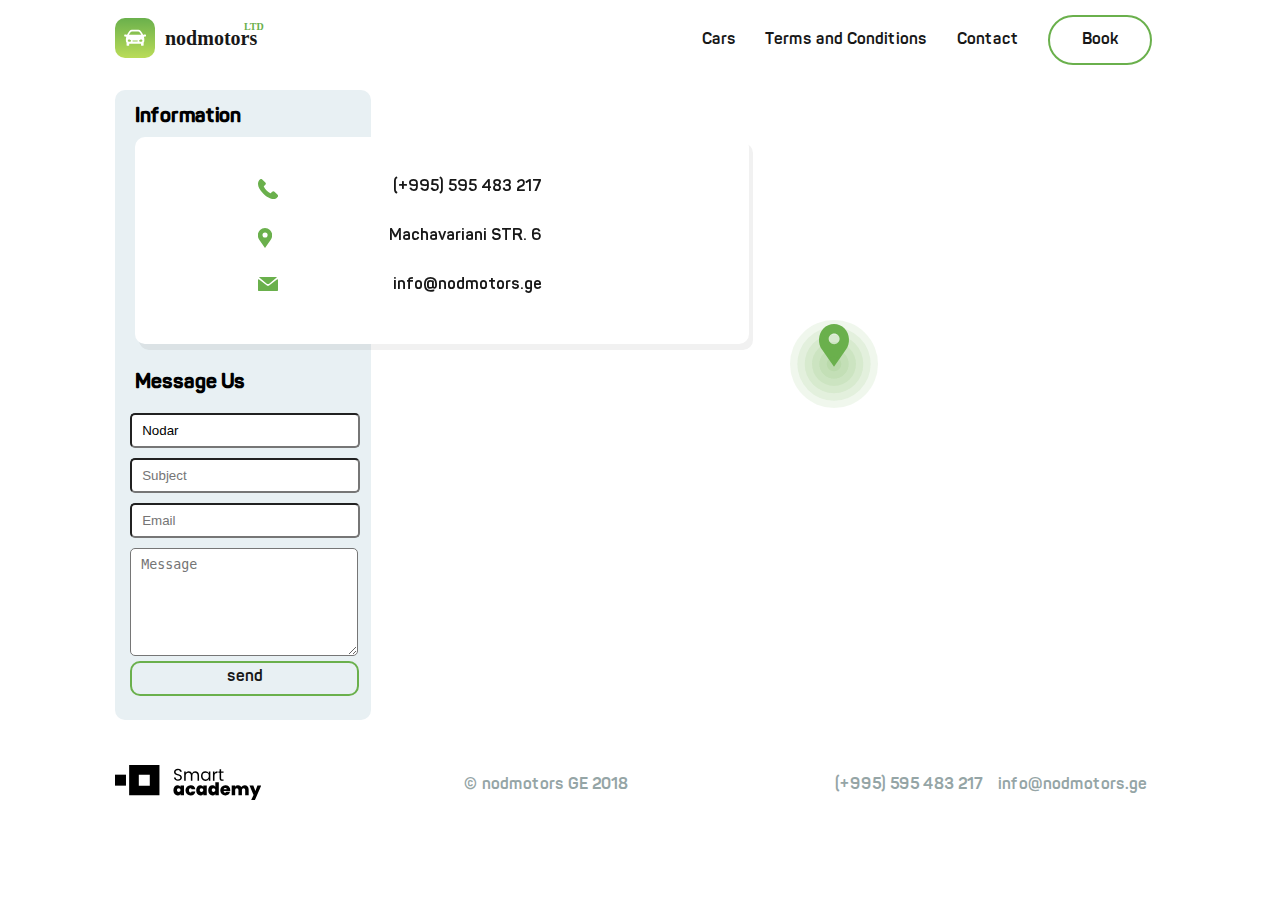
==== assets/contact.html @ 6c71d7b9 "link update 2" ====
<!DOCTYPE html>
<html lang="ka">
  <head>
    <meta charset="UTF-8" />
    <meta name="viewport" content="width=device-width, initial-scale=1.0" />
    <meta http-equiv="X-UA-Compatible" content="ie=edge" />
    <link rel="stylesheet" href="css/contact.css" />
    <title>Contact</title>
  </head>
  <body>
    <header>
      <a href="../index.html" class="navnav"
        ><svg
          xmlns="http://www.w3.org/2000/svg"
          xmlns:xlink="http://www.w3.org/1999/xlink"
          width="155"
          height="40"
          viewBox="0 0 155 40"
        >
          <defs>
            <linearGradient
              id="linear-gradient"
              x1="0.5"
              x2="0.5"
              y2="1"
              gradientUnits="objectBoundingBox"
            >
              <stop offset="0" stop-color="#6ab04c" />
              <stop offset="1" stop-color="#badc58" />
            </linearGradient>
          </defs>
          <g id="Logo" transform="translate(-87 -112)">
            <rect
              id="GradientBox"
              width="40"
              height="40"
              rx="10"
              transform="translate(87 112)"
              fill="url(#linear-gradient)"
            />
            <g id="Car" transform="translate(96.209 65.169)">
              <path
                id="Path_1"
                data-name="Path 1"
                d="M21.317,63.333h-1.6a.472.472,0,0,0-.327.131l-.341.327a17,17,0,0,0-2.514-4.008,3.146,3.146,0,0,0-2.444-1.158H7.7a3.145,3.145,0,0,0-2.444,1.158,16.614,16.614,0,0,0-2.519,4L2.4,63.465a.472.472,0,0,0-.327-.131H.472A.472.472,0,0,0,0,63.805V64.9a.472.472,0,0,0,.442.471l1.642.1a10.474,10.474,0,0,0-.442,3.33,4.253,4.253,0,0,0,.724,2.754V74.1a.4.4,0,0,0,.4.4H4.58a.4.4,0,0,0,.4-.4V72.521H16.814V74.1a.4.4,0,0,0,.4.4h1.818a.4.4,0,0,0,.4-.4V71.556a4.253,4.253,0,0,0,.724-2.754,10.474,10.474,0,0,0-.442-3.33l1.642-.1a.472.472,0,0,0,.442-.471V63.805A.472.472,0,0,0,21.317,63.333ZM6.6,60.887A1.409,1.409,0,0,1,7.7,60.368h6.4a1.41,1.41,0,0,1,1.095.519,16.447,16.447,0,0,1,1.871,2.773l-12.34,0A16.552,16.552,0,0,1,6.6,60.887Zm-1.345,9.7c-.9,0-1.638-.3-1.638-1.013s.266-1.3,1.171-1.3,2.106.581,2.106,1.3S6.161,70.588,5.256,70.588Zm7.356-.149H9.177a.94.94,0,0,1-.939-.939.263.263,0,0,1,.263-.263h4.787a.263.263,0,0,1,.263.263A.94.94,0,0,1,12.612,70.439Zm3.921.149c-.9,0-1.638-.3-1.638-1.013s1.2-1.3,2.106-1.3,1.171.581,1.171,1.3S17.438,70.588,16.533,70.588Z"
                fill="#fff"
              />
            </g>
            <text
              id="nodmotors"
              transform="translate(137 139)"
              fill="#181818"
              font-size="20"
              font-family="SegoeUI-Bold, Segoe UI"
              font-weight="700"
            >
              <tspan x="0" y="0">nodmotors</tspan>
            </text>
            <text
              id="LTD"
              transform="translate(216 124)"
              fill="#6ab04c"
              font-size="10"
              font-family="SegoeUI-Bold, Segoe UI"
              font-weight="700"
            >
              <tspan x="0" y="0">LTD</tspan>
            </text>
          </g>
        </svg></a
      >
      <div class="flex1"></div>
      <nav id="nav">
        <ul class="headnav">
          <li><a href="../index.html" class="carss">Cars</a></li>
          <li><a href="terms.html" class="terms">Terms and Conditions</a></li>
          <li><a href="#!" class="contact">Contact</a></li>
          <li><a href="#!" class="book" id="book">Book</a></li>
        </ul>
      </nav>
      <!-- booking menu -->
      <div id="book_contact" class="book_contact">
        <form action="#!" method="post" class="message_form" id="message_form">
          <h1 class="form_h1">Booking Form</h1>
          <p class="form_p">
            Includes Michelin Pilot Sport 4S tires, larger, more powerful brakes
            and lowered
          </p>
          <input
            type="text"
            class="disable"
            name="firstname"
            value="Nodar"
            placeholder="Name"
          />
          <input
            type="text"
            class="disable"
            name="subject"
            placeholder="Subject"
          />
          <input type="text" class="disable" name="email" placeholder="Email" />
          <textarea
            class="disable"
            cols="22"
            rows="7"
            placeholder="Message"
          ></textarea>
          <a id="checksend" class="send disable">send</a>
          <div id="check" class="check">
            <div class="last-check">
              <img src="images/Check.png" alt="check icon" title="check icon" />
              <h2 class="ty">Thank you!</h2>
              <p>Your message has been sent successfully.</p>
            </div>
          </div>
        </form>
      </div>

      <!-- booking menu end -->
      <!-- responsive burger menu -->
      <div class="bmenu">
        <span></span>
      </div>
    </header>
    <main>
      <div class="info">
        <div class="info_content">
          <h1>Information</h1>
          <div class="contact-detail">
            <ul class="contact-cont">
              <li>
                <svg
                  xmlns="http://www.w3.org/2000/svg"
                  width="20.045"
                  height="20"
                  viewBox="0 0 20.045 20"
                >
                  <g id="Call" transform="translate(0 -0.394)">
                    <g
                      id="Group_147"
                      data-name="Group 147"
                      transform="translate(0 0.394)"
                    >
                      <g
                        id="Group_146"
                        data-name="Group 146"
                        transform="translate(0 0)"
                      >
                        <path
                          id="Path_144"
                          data-name="Path 144"
                          d="M19.6,16.213l-3.1-3.1a1.614,1.614,0,0,0-2.276.043l-1.56,1.559-.308-.171a15.52,15.52,0,0,1-3.751-2.713A15.607,15.607,0,0,1,5.887,8.076c-.058-.1-.113-.205-.168-.3L6.766,6.73l.515-.515a1.613,1.613,0,0,0,.042-2.276l-3.1-3.1A1.612,1.612,0,0,0,1.95.886l-.872.877.024.024A5.045,5.045,0,0,0,.383,3.055a5.258,5.258,0,0,0-.32,1.286C-.346,7.73,1.2,10.827,5.405,15.03,11.215,20.839,15.9,20.4,16.1,20.378a5.231,5.231,0,0,0,1.29-.324,5.028,5.028,0,0,0,1.264-.716l.019.017.884-.866A1.616,1.616,0,0,0,19.6,16.213Z"
                          transform="translate(0 -0.394)"
                          fill="#6ab04c"
                        />
                      </g>
                    </g>
                  </g>
                </svg>
              </li>
              <li><a href="">(+995) 595 483 217</a></li>
            </ul>
            <ul class="contact-cont">
              <li>
                <svg
                  xmlns="http://www.w3.org/2000/svg"
                  width="14.008"
                  height="20"
                  viewBox="0 0 14.008 20"
                >
                  <path
                    id="Pin"
                    d="M20.16,2.052a7,7,0,0,0-9.906,0A7.978,7.978,0,0,0,9.6,11.9L15.207,20l5.6-8.093A7.981,7.981,0,0,0,20.16,2.052ZM15.272,9.5A2.557,2.557,0,1,1,17.829,6.94,2.56,2.56,0,0,1,15.272,9.5Z"
                    transform="translate(-8.203)"
                    fill="#6ab04c"
                  />
                </svg>
              </li>
              <li><a href="">Machavariani STR. 6</a></li>
            </ul>
            <ul class="contact-cont">
              <li>
                <svg
                  id="Group_145"
                  data-name="Group 145"
                  xmlns="http://www.w3.org/2000/svg"
                  width="20"
                  height="14.359"
                  viewBox="0 0 20 14.359"
                >
                  <path
                    id="Path_142"
                    data-name="Path 142"
                    d="M2.062,5.027l7.2,5.853a1.8,1.8,0,0,0,1.214.361,1.8,1.8,0,0,0,1.213-.361l7.2-5.853c.577-.466.447-.848-.286-.848H2.35C1.617,4.179,1.486,4.561,2.062,5.027Z"
                    transform="translate(-0.48 -4.179)"
                    fill="#6ab04c"
                  />
                  <path
                    id="Path_143"
                    data-name="Path 143"
                    d="M18.937,7.346l-7.872,6.13a1.872,1.872,0,0,1-2.129,0L1.063,7.346C.478,6.892,0,7.135,0,7.887V17.945a1.355,1.355,0,0,0,1.333,1.367H18.667A1.355,1.355,0,0,0,20,17.945V7.887C20,7.135,19.522,6.892,18.937,7.346Z"
                    transform="translate(0 -4.954)"
                    fill="#6ab04c"
                  />
                </svg>
              </li>
              <li><a href="">info@nodmotors.ge</a></li>
            </ul>
          </div>
          <form action="#!" method="post" class="message2">
            <h1>Message Us</h1>
            <div id="contsend">
              <input type="text" name="Name" placeholder="Name" value="Nodar" />
              <input type="text" name="subject" placeholder="Subject" />
              <input type="text" name="email" placeholder="Email" />
              <textarea cols="22" rows="6" placeholder="Message"></textarea>
              <a id="contsend" class="sent">send</a>
            </div>
            <div id="thank" class="thank">
              <div class="ad-check">
                <img
                  src="images/Check.png"
                  alt="check icon"
                  title="check icon"
                />
                <h2 class="tyou">Thank you!</h2>
                <p>Your message has been sent successfully.</p>
              </div>
            </div>
          </form>
        </div>
      </div>
      <iframe
        src="https://www.google.com/maps/embed?pb=!1m14!1m12!1m3!1d2105.6007289024415!2d44.74393036881284!3d41.725500930815684!2m3!1f0!2f0!3f0!3m2!1i1024!2i768!4f13.1!5e0!3m2!1ska!2sge!4v1569731756366!5m2!1ska!2sge"
        width="810"
        height="630"
        frameborder="0"
        style="border:0;"
        allowfullscreen=""
      ></iframe>
      <img class="mainimg" src="images/Pin.png" alt="" />
    </main>
    <footer id="end">
      <a href=""
        ><svg
          id="logo-bl"
          xmlns="http://www.w3.org/2000/svg"
          width="146.25"
          height="35.033"
          viewBox="0 0 146.25 35.033"
        >
          <g
            id="Group_148"
            data-name="Group 148"
            transform="translate(58.408 17.213)"
          >
            <path
              id="Path_145"
              data-name="Path 145"
              d="M398.522,136.8a3.193,3.193,0,0,1,2.918,1.511v-1.378h3.466v9.925H401.44V145.48a3.227,3.227,0,0,1-2.918,1.511c-2.355,0-4.222-1.926-4.222-5.1S396.166,136.8,398.522,136.8Zm1.111,3.022a1.827,1.827,0,0,0-1.807,2.059,1.823,1.823,0,1,0,1.807-2.059Z"
              transform="translate(-394.3 -133.749)"
            />
            <path
              id="Path_146"
              data-name="Path 146"
              d="M480.521,136.8a4.637,4.637,0,0,1,4.844,3.925h-3.674a1.228,1.228,0,0,0-1.244-.978c-.844,0-1.422.711-1.422,2.118,0,1.437.563,2.133,1.422,2.133a1.236,1.236,0,0,0,1.244-.978h3.674a4.672,4.672,0,0,1-4.844,3.925,5.074,5.074,0,0,1,0-10.147Z"
              transform="translate(-463.471 -133.749)"
            />
            <path
              id="Path_147"
              data-name="Path 147"
              d="M552.222,136.8a3.193,3.193,0,0,1,2.918,1.511v-1.378h3.466v9.925H555.14V145.48a3.227,3.227,0,0,1-2.918,1.511c-2.355,0-4.222-1.926-4.222-5.1S549.866,136.8,552.222,136.8Zm1.111,3.022a1.827,1.827,0,0,0-1.807,2.059,1.823,1.823,0,1,0,1.807-2.059Z"
              transform="translate(-525.232 -133.749)"
            />
            <path
              id="Path_148"
              data-name="Path 148"
              d="M633.437,119.252a3.263,3.263,0,0,1,2.889,1.481V116.2h3.481v13.095h-3.481v-1.378a3.2,3.2,0,0,1-2.9,1.511c-2.355,0-4.222-1.926-4.222-5.1S631.067,119.252,633.437,119.252Zm1.1,3.022a1.827,1.827,0,0,0-1.807,2.059,1.823,1.823,0,1,0,1.807-2.059Z"
              transform="translate(-594.404 -116.2)"
            />
            <path
              id="Path_149"
              data-name="Path 149"
              d="M715.437,146.877a5.089,5.089,0,0,1,0-10.177,4.7,4.7,0,0,1,5.007,4.977,5.02,5.02,0,0,1-.059.815h-6.562c.074,1.155.7,1.615,1.466,1.615a1.316,1.316,0,0,0,1.244-.785h3.7A4.721,4.721,0,0,1,715.437,146.877Zm-1.6-6.059H716.9a1.361,1.361,0,0,0-1.481-1.363A1.5,1.5,0,0,0,713.837,140.818Z"
              transform="translate(-663.576 -133.663)"
            />
            <path
              id="Path_150"
              data-name="Path 150"
              d="M801.31,141.7a1.645,1.645,0,1,0-3.289,0v5.318h-3.466V141.7a1.645,1.645,0,1,0-3.289,0v5.318H787.8v-9.925h3.466v1.3A3.408,3.408,0,0,1,794.155,137a3.62,3.62,0,0,1,3.3,1.822,3.972,3.972,0,0,1,3.3-1.822c2.518,0,4.014,1.629,4.014,4.222V147H801.31v-5.3Z"
              transform="translate(-729.51 -133.919)"
            />
            <path
              id="Path_151"
              data-name="Path 151"
              d="M915.855,137.6h3.807l-6.3,14.65H909.6l2.37-5.155-4.074-9.5h3.851l2.089,5.629Z"
              transform="translate(-831.82 -134.43)"
            />
          </g>
          <g
            id="Group_149"
            data-name="Group 149"
            transform="translate(58.941 3.807)"
          >
            <path
              id="Path_152"
              data-name="Path 152"
              d="M401.959,37.728c-2.355,0-4.029-1.318-4.059-3.259h1.629a2.183,2.183,0,0,0,2.429,1.955c1.481,0,2.355-.844,2.355-1.955,0-3.17-6.355-1.141-6.355-5.51,0-1.941,1.57-3.259,3.9-3.259,2.237,0,3.7,1.229,3.9,3.022h-1.689a2.126,2.126,0,0,0-2.281-1.7c-1.259-.03-2.266.622-2.266,1.9,0,3.037,6.34,1.141,6.34,5.5C405.869,36.084,404.507,37.728,401.959,37.728Z"
              transform="translate(-397.9 -25.7)"
            />
            <path
              id="Path_153"
              data-name="Path 153"
              d="M480.332,46.877c0-1.9-1.007-2.844-2.533-2.844-1.555,0-2.607.992-2.607,2.992v5.1h-1.511V46.892c0-1.9-1.007-2.844-2.533-2.844-1.555,0-2.607.992-2.607,2.992v5.1H467V42.863h1.541V44.2a3.339,3.339,0,0,1,2.918-1.5,3.5,3.5,0,0,1,3.392,2.059,3.413,3.413,0,0,1,3.274-2.059c2.1,0,3.748,1.318,3.748,3.97v5.451h-1.511V46.877Z"
              transform="translate(-456.764 -40.182)"
            />
            <path
              id="Path_154"
              data-name="Path 154"
              d="M584.785,42.7a3.819,3.819,0,0,1,3.437,1.837V42.863h1.555v9.243h-1.555V50.388a3.859,3.859,0,0,1-3.451,1.866c-2.459,0-4.37-1.941-4.37-4.814S582.3,42.7,584.785,42.7Zm.3,1.333a3.123,3.123,0,0,0-3.125,3.407,3.147,3.147,0,1,0,6.266.015A3.171,3.171,0,0,0,585.081,44.033Z"
              transform="translate(-553.366 -40.182)"
            />
            <path
              id="Path_155"
              data-name="Path 155"
              d="M662.74,52.006H661.2V42.778h1.541v1.5a3.119,3.119,0,0,1,2.992-1.674v1.585h-.4c-1.466,0-2.577.652-2.577,2.8l-.015,5.022Z"
              transform="translate(-622.197 -40.097)"
            />
            <path
              id="Path_156"
              data-name="Path 156"
              d="M699.1,31.6h-1.2V30.34h1.2V28h1.541v2.34h2.414V31.6H700.64v5.451c0,.9.341,1.229,1.289,1.229h1.126v1.3h-1.378c-1.629,0-2.563-.681-2.563-2.533V31.6Z"
              transform="translate(-653.461 -27.659)"
            />
          </g>
          <path
            id="Path_157"
            data-name="Path 157"
            d="M125.793,0H95.5V30.308h30.308V0ZM105.158,20.65V9.673h10.977V20.65Z"
            transform="translate(-81.353)"
          />
          <rect
            id="Rectangle_3"
            data-name="Rectangle 3"
            width="10.977"
            height="10.977"
            transform="translate(0 9.673)"
          />
        </svg>
      </a>
      <p>© nodmotors GE 2018</p>
      <span class="adress">
        <a class="cont" href="#!">(+995) 595 483 217</a>
        <a class="cont" href="#!">info@nodmotors.ge</a>
      </span>
    </footer>
    <script src="js/script.js"></script>
  </body>
</html>
---- assets/css/contact.css ----
@font-face {
  font-family: panton;
  src: url(../fonts/panton.ttf);
}

* {
  margin: 0;
  padding: 0;
  text-decoration: none;
  list-style: none;
}

html {
  scroll-behavior: smooth;
}

body {
  display: flex;
  flex-direction: column;
  height: 100%;
  width: 90%;
  font-family: panton;
}
/* book meni */
.book_contact {
  display: none;
  width: 100%;
  height: 100vh;
  position: absolute;
  top: 0;
  left: 0;
  z-index: 4;
  background: #fff;
  opacity: 0.95;
}

.contact_form_show {
  display: flex;
  width: 100%;
  height: 100vh;
  position: absolute;
  top: 0;
  left: 0;
  z-index: 4;
  background: #fff;
  opacity: 0.95;
}

.book_contact .message_form {
  display: flex;
  flex-direction: column;
  align-items: center;
  width: 100%;
  position: absolute;
  z-index: 3;
  margin-top: 120px;
}

.message_form h1 {
  margin-top: 10px;
}
.message_form h1,
.message_form p,
.message_form input,
.message_form textarea {
  padding-bottom: 15px;
  margin-bottom: 15px;
  border-radius: 10px;
  width: 216px;
  padding: 8px 0 8px 10px;
  font-family: panton;
}
.message_form a {
  width: 216px;
  background-image: linear-gradient(#6ab04c, #badc58);
  height: 23px;
  text-align: center;
  border-radius: 10px;
  color: #fff;
}
.message_form a:hover {
  color: #181818;
}
/* book menu end */
/* thank you start */
a.send {
  background-color: #7ec4ce;
  padding: 10px;
  color: #fff;
  margin: 10px;
}
a.send:hover {
  color: #666;
  animation: fadeIn 0.5s forwards;
}
.check {
  display: none;
  margin-top: 350px;
}

.form_h1 {
  position: relative;
  z-index: 999;
}

.form_p {
  position: relative;
  z-index: 999;
  color: #95a5a6;
  font-size: 14px;
}

.last-check {
  display: flex;
  flex-direction: column;
  align-items: center;
  justify-content: center;
  text-align: center;
  background-color: #fff;
  position: absolute;
  left: 0;
  right: 0;
  top: 0;
  bottom: 0;
  z-index: 3;
}
.ty {
  padding: 10px 0;
}
/* thank you end */
header {
  display: flex;
  flex-direction: row;

  justify-content: space-between;
  height: 60px;
  align-items: center;
  margin-left: 10%;
  margin-bottom: -45px;
  z-index: 55;
  margin-top: 10px;
}
.navnav {
  position: relative;
  z-index: 60;
}

.headnav {
  display: flex;
  flex-direction: row;
  justify-content: space-between;
  align-items: center;
  width: 450px;
  color: #181818;
  position: relative;
  z-index: 60;
}

.carss,
.terms,
.contact,
.book {
  color: #181818;
}

.carss:hover {
  color: #6ab04c;
  transition: 300ms color ease;
}

.terms:hover {
  color: #6ab04c;
  transition: 300ms color ease;
}

.contact:hover {
  color: #6ab04c;
  transition: 300ms color ease;
}

.book:hover {
  background-image: linear-gradient(#6ab04c, #badc58);
  transition: 300ms color ease;
  color: #fff;
}

.book {
  padding: 15px 0 15px 0;
  border-radius: 30px;
  border: 2px solid #6ab04c;
  display: flex;
  flex-wrap: wrap;
  justify-content: center;
  width: 100px;
}

.flex1 {
  flex: 1;
}

.bmenu {
  display: none;
}
main {
  display: flex;
  flex-direction: row;
  width: 90%;
  margin-left: 10%;
  margin-top: 65px;
}
.mainimg {
  position: absolute;
  left: 790px;
  top: 320px;
}
iframe {
  border-radius: 15px;
  flex: 1;
  position: relative;
}

li a {
  color: #181818;
}
li a:hover {
  color: #6ab04c;
}

.info {
  display: flex;
  flex-direction: column;
  background: #e8f0f3;
  border-radius: 10px;
  width: 256px;
  margin-right: 20px;
}
.info_content {
  padding-left: 20px;
}
.contact-detail {
  display: flex;
  flex-direction: column;
  width: 400px;
  padding: 37px 149px 29px 65px;
  position: relative;
  z-index: 1;
  background: #fff;
  border-radius: 10px;
  box-shadow: 4px 6px rgba(24, 24, 24, 0.06);
}
.contact-cont {
  display: flex;
  justify-content: space-around;
  padding-top: 5px;
  padding-bottom: 20px;
}
.message2 {
  display: flex;
  flex-direction: column;
  flex: 1;
}
.message2:last-child {
  margin-top: 30px;
}
.message2 h1 {
  margin-top: -18px;
}
.info h1 {
  font-size: 20px;
  padding: 17px 0 10px;
}
.message2 input,
textarea {
  width: 216px;
  border-radius: 5px;
  padding: 8px 0 8px 10px;
  margin-top: 10px;
  margin-left: -5px;
}
.sent {
  margin-top: 5px;
  color: #181818;
  border: #6ab04c 2px solid;
  height: 25px;
  border-radius: 10px;
  width: 225px;
  text-align: center;
  padding-top: 6px;
  margin-left: -5px;
  cursor: pointer;
}
.sent:hover {
  color: #fff;
  background-image: linear-gradient(#6ab04c, #badc58);
}
#contsend {
  display: flex;
  flex-direction: column;
}

.contsend {
  display: none;
}
.ad-check {
  margin-top: 60px;
  display: flex;
  flex-direction: column;
  justify-content: space-between;
  align-items: center;
  text-align: center;
  margin-bottom: 30px;
}
.ad-check img {
  margin-bottom: 30px;
}
.thank {
  display: none;
}

footer {
  display: flex;
  justify-content: space-between;
  align-items: center;
  color: #95a5a6;
  height: 130px;
  margin-left: 10%;
}

.address {
  display: flex;
  justify-content: space-between;
}

.cont {
  color: #95a5a6;
  margin: 0 5px;
}

.cont:hover {
  color: #6ab04c;
}
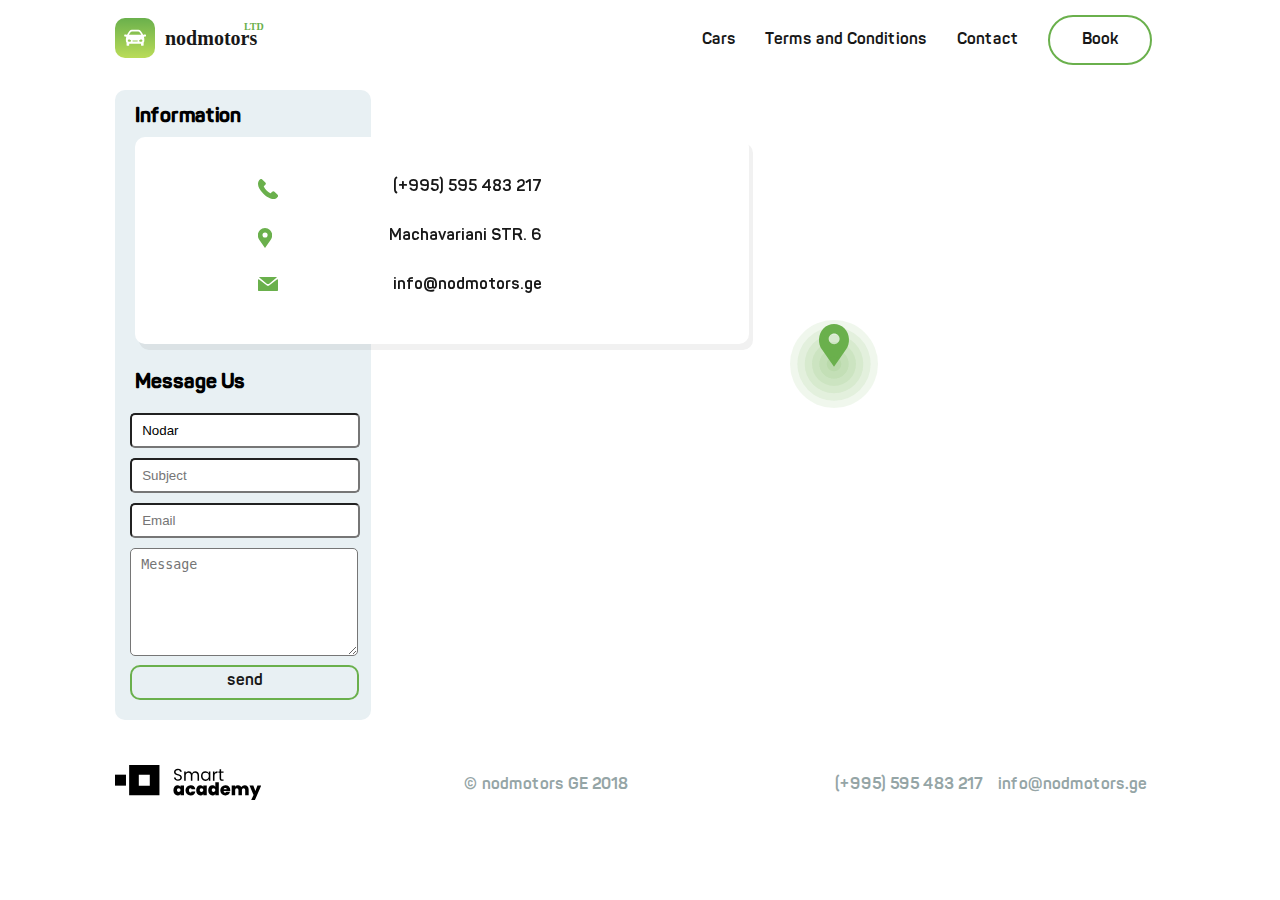
==== commit 60b1fb85: "js updates and iphone5 first page" ====
--- a/assets/contact.html
+++ b/assets/contact.html
@@ -74,8 +74,8 @@
         <ul class="headnav">
           <li><a href="../index.html" class="carss">Cars</a></li>
           <li><a href="terms.html" class="terms">Terms and Conditions</a></li>
-          <li><a href="#!" class="contact">Contact</a></li>
-          <li><a href="#!" class="book" id="book">Book</a></li>
+          <li><a href="contact.html" class="contact">Contact</a></li>
+          <li><a href="#!" class="book" id="book1">Book</a></li>
         </ul>
       </nav>
       <!-- booking menu -->
@@ -119,9 +119,21 @@
 
       <!-- booking menu end -->
       <!-- responsive burger menu -->
-      <div class="bmenu">
-        <span></span>
-      </div>
+      <section class="open" id="bigmenu">
+        <div class="op">
+            <ul class="heromenu">
+                <li><a href="#carmenu" class="bmenu" id="bmenu1">Cars</a></li>
+                <li><a href="#terms.html" class="bmenu" id="bmenu2">Terms and Conditions</a></li>
+                <li><a href="#contact.html" class="bmenu" id="bmenu3">Contact</a></li>
+                <li><a href="#" class="bmenu" id="book1">Book</a></li>
+            </ul>
+            </div>
+            </section>
+            <div class="bb" id="bbactive">
+                <span class="bmenubar" id="burger1"></span>
+                <span class="bmenubar" id="burger2"></span>
+                <span class="bmenubar" id="burger3"></span>
+            </div>
     </header>
     <main>
       <div class="info">
@@ -210,7 +222,7 @@
           </div>
           <form action="#!" method="post" class="message2">
             <h1>Message Us</h1>
-            <div id="contsend">
+            <div id="cont">
               <input type="text" name="Name" placeholder="Name" value="Nodar" />
               <input type="text" name="subject" placeholder="Subject" />
               <input type="text" name="email" placeholder="Email" />
@@ -355,6 +367,8 @@
         <a class="cont" href="#!">info@nodmotors.ge</a>
       </span>
     </footer>
+    <script src="js/thank.js"></script>
     <script src="js/script.js"></script>
+    <script src="js/burgermenu.js"></script>
   </body>
 </html>
--- a/assets/css/contact.css
+++ b/assets/css/contact.css
@@ -20,6 +20,9 @@
   height: 100%;
   width: 90%;
   font-family: panton;
+}
+.open {
+  display:none
 }
 /* book meni */
 .book_contact {
@@ -339,3 +342,147 @@
 .cont:hover {
   color: #6ab04c;
 }
+@media only screen and (min-width: 0px) and (max-width: 874px) {
+  
+ 
+  .bb {
+    position: absolute;
+    display: flex;
+    flex-direction: column;
+    justify-content: center;
+    align-items: center;
+    background-color: #6ab04c;
+    color: #181818;
+    width: 40px;
+    height: 40px;
+    border-radius: 10px;
+    margin-right: 15px;
+    right: 10px;
+  
+  }
+   
+  .bmenu{
+    display:flex;
+    color: #181818;
+    font-family: panton;
+
+
+  }
+  .bmenubar {
+      display: block;
+      width: 26px;
+      height: 3px;
+      background-color: #fff;
+      border-radius: 5px;
+      transition: 0.3s ease;
+      margin: 0.5px 0;
+  }
+  /* burger menu effects */
+  #burger1 {
+    transform: translateY(-4px);
+  }
+
+  #burger3 {
+      transform: translateY(4px);
+  }
+
+  .active #burger1 {
+      transform: translateY(4px) rotateZ(-45deg);
+  }
+
+  .active #burger3 {
+      transform: translateY(-4px) rotate(45deg);
+  }
+
+  .active #burger2 {
+      opacity: 0;
+  }
+
+  /* burger menu effects end */
+  .headnav {
+    display: none;
+  }
+  .heromenu {
+    display: flex;
+    flex-direction: column;
+    justify-content: space-around;
+    align-items: center;
+    height: 170px;
+    padding-bottom: 15px;
+    margin-top:220px;
+  }
+  .op {
+    background-color: #fff;
+    opacity: 0.96;
+    display: flex;
+    height: 100%;
+    position: fixed;
+    left: 0%;
+    top: 0;
+    width: 100%;
+    flex-direction: column;
+    flex-wrap: wrap;
+    justify-content: space-between;
+    align-items: center;
+
+  }
+  #book1 {
+    padding: 15px 0 15px 0;
+    border-radius: 30px;
+    border: 2px solid #6ab04c;
+    display: flex;
+    flex-wrap: wrap;
+    justify-content: center;
+    width: 100px;
+  }
+  #book1:hover {
+    background-image: linear-gradient(#6ab04c, #badc58);
+    transition: 300ms color ease;
+    color: #fff;
+  }
+
+.contact-detail {
+  display: flex;
+  flex-direction: column;
+  width: 100%;
+  padding: 20px 0;
+  margin-left: -10px;
+  position: relative;
+  z-index: 1;
+  background: #fff;
+  border-radius: 10px;
+  box-shadow: 4px 6px rgba(24, 24, 24, 0.06);
+}
+.mainimg{
+  display: none;
+}
+iframe{
+  height: 700px;
+  width: 260px;
+  margin-left: -30px;
+  margin: 30px 0;
+}
+footer {
+  display: flex;
+  flex-direction: column-reverse;
+  justify-content: space-between;
+  align-items: center;
+  color: #95a5a6;
+  height: 130px;
+  margin-left: 10%;
+}
+}
+@media only screen and (min-width: 0px) and (max-width: 480px) {
+  main {
+    display: flex;
+    flex-direction: column;
+    align-items: center;
+    width: 90%;
+    margin-left: 10%;
+    margin-top: 65px;
+}
+.address{
+  display: flex;
+  flex-direction: column;
+}
+}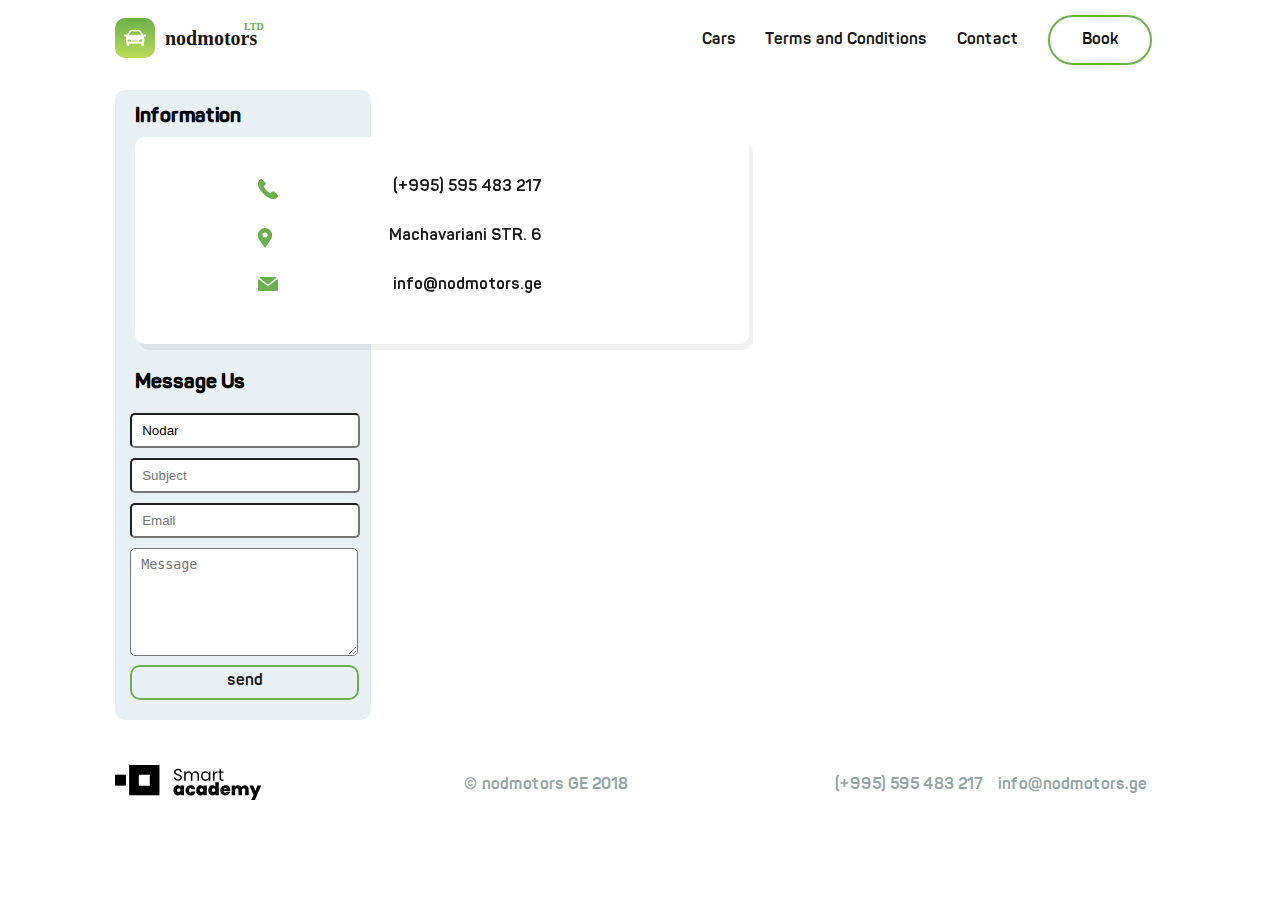
==== commit 99ff61c0: "favicon update" ====
--- a/assets/contact.html
+++ b/assets/contact.html
@@ -5,6 +5,7 @@
     <meta name="viewport" content="width=device-width, initial-scale=1.0" />
     <meta http-equiv="X-UA-Compatible" content="ie=edge" />
     <link rel="stylesheet" href="css/contact.css" />
+    <link rel="shortcut icon" href="images/Logo.png">
     <title>Contact</title>
   </head>
   <body>
@@ -109,7 +110,7 @@
           <a id="checksend" class="send disable">send</a>
           <div id="check" class="check">
             <div class="last-check">
-              <img src="images/Check.png" alt="check icon" title="check icon" />
+              <img class="lazy" data-src="images/Check.png" />
               <h2 class="ty">Thank you!</h2>
               <p>Your message has been sent successfully.</p>
             </div>
@@ -122,10 +123,10 @@
       <section class="open" id="bigmenu">
         <div class="op">
             <ul class="heromenu">
-                <li><a href="#carmenu" class="bmenu" id="bmenu1">Cars</a></li>
-                <li><a href="#terms.html" class="bmenu" id="bmenu2">Terms and Conditions</a></li>
-                <li><a href="#contact.html" class="bmenu" id="bmenu3">Contact</a></li>
-                <li><a href="#" class="bmenu" id="book1">Book</a></li>
+                <li><a href="../index.html" class="bmenu" id="bmenu1">Cars</a></li>
+                <li><a href="terms.html" class="bmenu" id="bmenu2">Terms and Conditions</a></li>
+                <li><a href="contact.html" class="bmenu" id="bmenu3">Contact</a></li>
+                <li><a href="#!" class="bmenu" id="book2">Book</a></li>
             </ul>
             </div>
             </section>
@@ -231,11 +232,7 @@
             </div>
             <div id="thank" class="thank">
               <div class="ad-check">
-                <img
-                  src="images/Check.png"
-                  alt="check icon"
-                  title="check icon"
-                />
+                <img class="lazy" data-src="images/Check.png"/>
                 <h2 class="tyou">Thank you!</h2>
                 <p>Your message has been sent successfully.</p>
               </div>
@@ -251,7 +248,7 @@
         style="border:0;"
         allowfullscreen=""
       ></iframe>
-      <img class="mainimg" src="images/Pin.png" alt="" />
+      <img class="mainimg lazy" data-src="images/Pin.png" alt="" />
     </main>
     <footer id="end">
       <a href=""
@@ -369,6 +366,7 @@
     </footer>
     <script src="js/thank.js"></script>
     <script src="js/script.js"></script>
+    <script src="js/lazy.js"></script>
     <script src="js/burgermenu.js"></script>
   </body>
 </html>
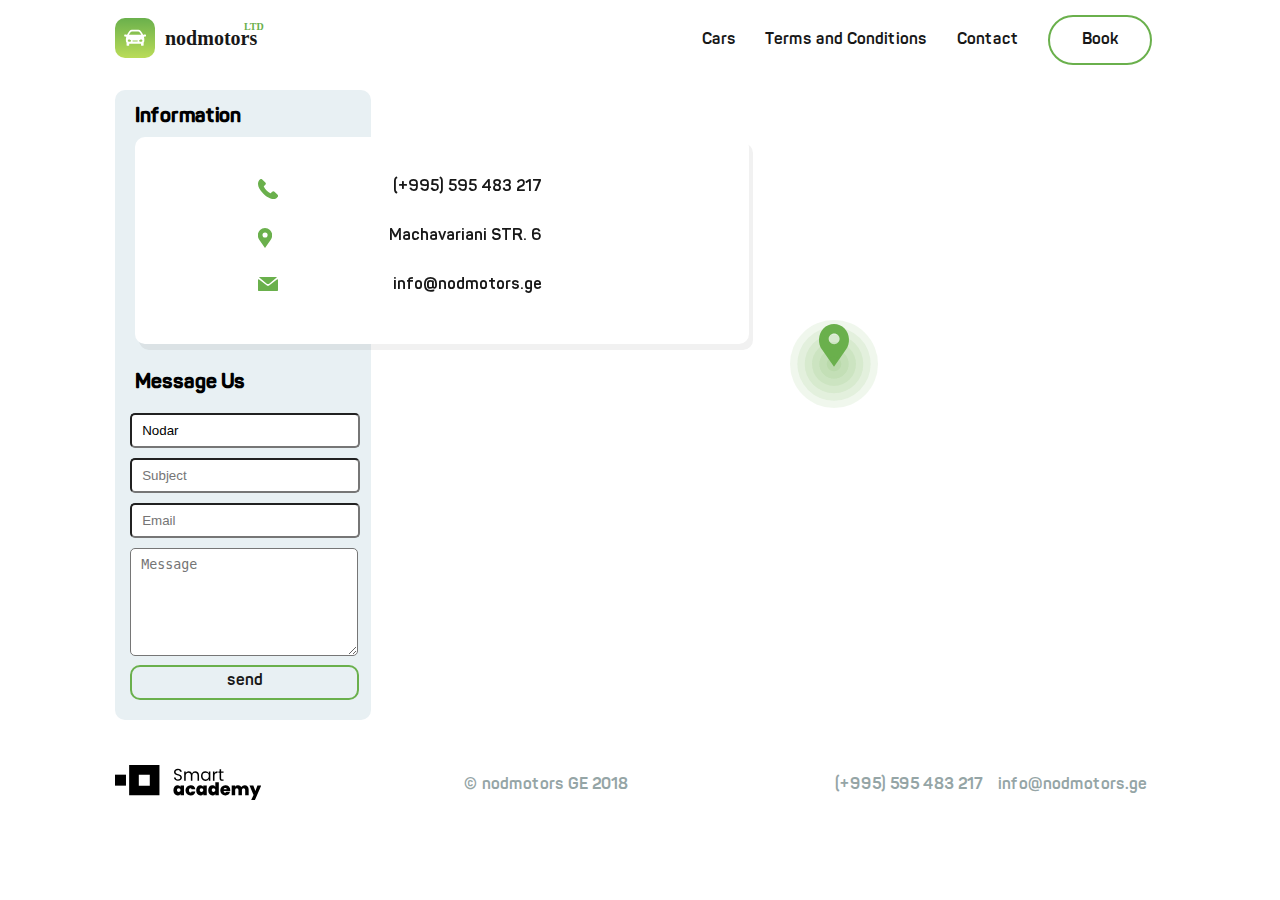
==== commit 72d507a6: "small details and js update for book" ====
--- a/assets/contact.html
+++ b/assets/contact.html
@@ -5,7 +5,6 @@
     <meta name="viewport" content="width=device-width, initial-scale=1.0" />
     <meta http-equiv="X-UA-Compatible" content="ie=edge" />
     <link rel="stylesheet" href="css/contact.css" />
-    <link rel="shortcut icon" href="images/Logo.png">
     <title>Contact</title>
   </head>
   <body>
@@ -110,7 +109,7 @@
           <a id="checksend" class="send disable">send</a>
           <div id="check" class="check">
             <div class="last-check">
-              <img class="lazy" data-src="images/Check.png" />
+              <img src="images/Check.png" alt="check icon" title="check icon" />
               <h2 class="ty">Thank you!</h2>
               <p>Your message has been sent successfully.</p>
             </div>
@@ -232,7 +231,11 @@
             </div>
             <div id="thank" class="thank">
               <div class="ad-check">
-                <img class="lazy" data-src="images/Check.png"/>
+                <img
+                  src="images/Check.png"
+                  alt="check icon"
+                  title="check icon"
+                />
                 <h2 class="tyou">Thank you!</h2>
                 <p>Your message has been sent successfully.</p>
               </div>
@@ -248,7 +251,7 @@
         style="border:0;"
         allowfullscreen=""
       ></iframe>
-      <img class="mainimg lazy" data-src="images/Pin.png" alt="" />
+      <img class="mainimg" src="images/Pin.png" alt="" />
     </main>
     <footer id="end">
       <a href=""
@@ -366,7 +369,6 @@
     </footer>
     <script src="js/thank.js"></script>
     <script src="js/script.js"></script>
-    <script src="js/lazy.js"></script>
     <script src="js/burgermenu.js"></script>
   </body>
 </html>
--- a/assets/css/contact.css
+++ b/assets/css/contact.css
@@ -440,6 +440,29 @@
     transition: 300ms color ease;
     color: #fff;
   }
+  #book2 {
+    padding: 15px 0 15px 0;
+    border-radius: 30px;
+    border: 2px solid #6ab04c;
+    display: flex;
+    flex-wrap: wrap;
+    justify-content: center;
+    width: 100px;
+  }
+  #book2:hover {
+    background-image: linear-gradient(#6ab04c, #badc58);
+    transition: 300ms color ease;
+    color: #fff;
+  }
+  .book_contact .message_form {
+    display: flex;
+    flex-direction: column;
+    align-items: center;
+    width: 100%;
+    position: absolute;
+    z-index: 3;
+    margin-top: 60px;
+  }
 
 .contact-detail {
   display: flex;
@@ -457,10 +480,10 @@
   display: none;
 }
 iframe{
-  height: 700px;
-  width: 260px;
-  margin-left: -30px;
-  margin: 30px 0;
+  height: 600px;
+  width: 320px;
+  margin-left: 10px;
+
 }
 footer {
   display: flex;
@@ -471,6 +494,14 @@
   height: 130px;
   margin-left: 10%;
 }
+.info_content{
+  padding-bottom: 10px;
+  padding-right: 10px;
+}
+.info{
+margin-bottom: 147px;
+}
+
 }
 @media only screen and (min-width: 0px) and (max-width: 480px) {
   main {
@@ -484,5 +515,34 @@
 .address{
   display: flex;
   flex-direction: column;
-}
+  
+}
+
+.info_content{
+  padding-bottom: 10px;
+}
+iframe{
+  margin-top: -120px;
+  width: 260px;
+  left:-15px;
+
+}
+
+}
+@media only screen and (min-width: 0px) and (max-width: 377px) {
+  .address{
+    display: flex;
+    flex-direction: column;
+    
+  }
+  .info{
+    margin-left: 25px;
+  }
+  iframe{
+    left: -2px;
+  }
+  .cont{
+margin-left: 60px;
+  }
+
 }